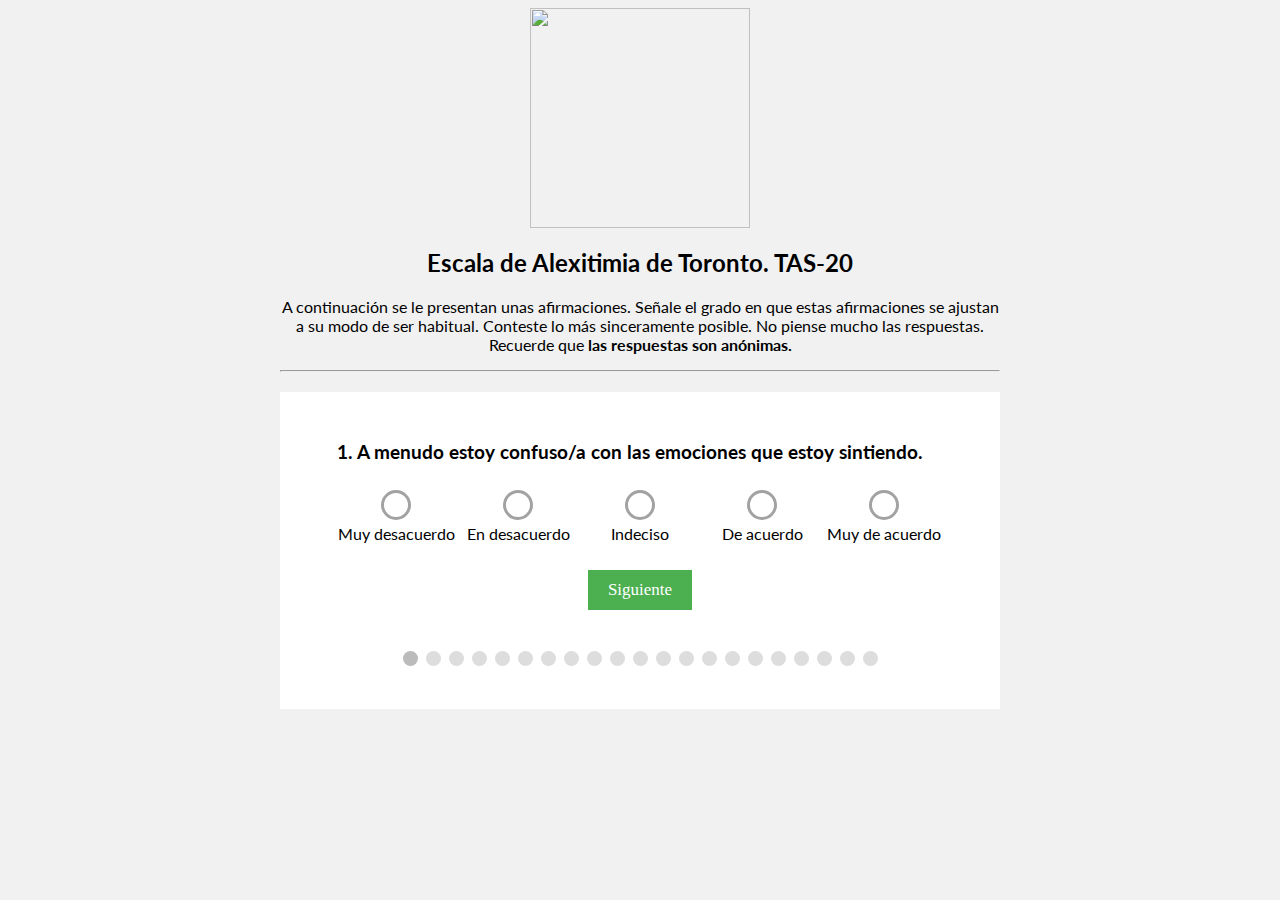
==== bai-spain/index.html @ 48159e14 "phq update" ====
<!DOTCTYPE html>
<html>
<head>

	<title>TAS-20</title>
	<meta http-equiv="Content-Type" content="text/html; charset=utf-8"/>
	<link href="style.css" rel = "stylesheet">
	<link href="https://fonts.googleapis.com/css?family=Lato" rel="stylesheet">


	<script src = "md5.js"></script>
	<script src = "main.js"></script>
	<script src = "https://ajax.googleapis.com/ajax/libs/jquery/3.3.1/jquery.min.js"></script>
	<script src = "serialize-object.js"></script>
	<script src = "cookie.js"></script>	
	
</head>

<body>

<div id="headtas">
<img width="220" class="center" src="prolexitim-tas20.png">


<h2 style="text-align: center;"> Escala de Alexitimia de Toronto. TAS-20 </h2>

<p style="text-align: center;">A continuación se le presentan unas afirmaciones. Señale el grado en que estas afirmaciones se ajustan a su modo de ser habitual. Conteste lo más sinceramente posible. No piense mucho las respuestas. Recuerde que <strong>las respuestas son anónimas.</strong></p>
<hr>
</div>

<div id="fullForm">

<center>
<form id="formtas20" name="formtas20">

<!-- One "tab" for each step in the form: -->

<div class="tab">
  <table>
	<tr><td colspan=5><strong><big>1. A menudo estoy confuso/a con las emociones que estoy sintiendo.</big></strong></td></tr>
    <tr><td>&nbsp;</td></tr>
    <tr>
	<td width=120><center><label><input type = "radio" id = "mc" name = "questionF1_1" onclick="clearErrors()" value = 1><div></div></label></center></td>	
	<td width=120><center><label><input type = "radio" id = "mc" name = "questionF1_1" onclick="clearErrors()" value = 2><div></div></label></center></td>
	<td width=120><center><label><input type = "radio" id = "mc" name = "questionF1_1" onclick="clearErrors()" value = 3><div></div></label></center></td>
	<td width=120><center><label><input type = "radio" id = "mc" name = "questionF1_1" onclick="clearErrors()" value = 4><div></div></label></center></td>
	<td width=120><center><label><input type = "radio" id = "mc" name = "questionF1_1" onclick="clearErrors()" value = 5><div></div></label></center></td>
	</tr>
	<tr>
	<td width=120><center>Muy desacuerdo</center></td>	
	<td width=120><center>En desacuerdo</center></td>
	<td width=120><center>Indeciso</center></td>
	<td width=120><center>De acuerdo</center></td>
	<td width=120><center>Muy de acuerdo</center></td>
	</tr>
  </table>	
</div>


<div class="tab">
  <table>	
	<tr><td colspan=5 text-align=left><strong><big>2. Me es difícil encontrar las palabras correctas para expresar mis sentimientos.</big></strong></td></tr>
    <tr><td>&nbsp;</td></tr>
    <tr>
	<td width=120><center><label><input type = "radio" id = "mc" name = "questionF2_2" onclick="clearErrors()" value = 1><div></div></label></center></td>	
	<td width=120><center><label><input type = "radio" id = "mc" name = "questionF2_2" onclick="clearErrors()" value = 2><div></div></label></center></td>
	<td width=120><center><label><input type = "radio" id = "mc" name = "questionF2_2" onclick="clearErrors()" value = 3><div></div></label></center></td>
	<td width=120><center><label><input type = "radio" id = "mc" name = "questionF2_2" onclick="clearErrors()" value = 4><div></div></label></center></td>
	<td width=120><center><label><input type = "radio" id = "mc" name = "questionF2_2" onclick="clearErrors()" value = 5><div></div></label></center></td>
	</tr>
	<tr>
	<td width=120><center>Muy desacuerdo</center></td>	
	<td width=120><center>En desacuerdo</center></td>
	<td width=120><center>Indeciso</center></td>
	<td width=120><center>De acuerdo</center></td>
	<td width=120><center>Muy de acuerdo</center></td>
	</tr>
  </table>	
</div>


<div class="tab">
  <table>	
	<tr><td colspan=5 text-align=left><strong><big>3. Tengo sensaciones físicas que incluso ni los doctores entienden.</big></strong></td></tr>
    <tr><td>&nbsp;</td></tr>
    <tr>
	<td width=120><center><label><input type = "radio" id = "mc" name = "questionF1_3" onclick="clearErrors()" value = 1><div></div></label></center></td>	
	<td width=120><center><label><input type = "radio" id = "mc" name = "questionF1_3" onclick="clearErrors()" value = 2><div></div></label></center></td>
	<td width=120><center><label><input type = "radio" id = "mc" name = "questionF1_3" onclick="clearErrors()" value = 3><div></div></label></center></td>
	<td width=120><center><label><input type = "radio" id = "mc" name = "questionF1_3" onclick="clearErrors()" value = 4><div></div></label></center></td>
	<td width=120><center><label><input type = "radio" id = "mc" name = "questionF1_3" onclick="clearErrors()" value = 5><div></div></label></center></td>
	</tr>
	<tr>
	<td width=120><center>Muy desacuerdo</center></td>	
	<td width=120><center>En desacuerdo</center></td>
	<td width=120><center>Indeciso</center></td>
	<td width=120><center>De acuerdo</center></td>
	<td width=120><center>Muy de acuerdo</center></td>
	</tr>
  </table>	
</div>


<div class="tab">
  <table>	
	<tr><td colspan=5 text-align=left><strong><big>4. Soy capaz de expresar mis sentimientos fácilmente.</big></strong></td></tr>
    <tr><td>&nbsp;</td></tr>
    <tr>
	<td width=120><center><label><input type = "radio" id = "mc" name = "questionF2_4" onclick="clearErrors()" value = 5><div></div></label></center></td>	
	<td width=120><center><label><input type = "radio" id = "mc" name = "questionF2_4" onclick="clearErrors()" value = 4><div></div></label></center></td>
	<td width=120><center><label><input type = "radio" id = "mc" name = "questionF2_4" onclick="clearErrors()" value = 3><div></div></label></center></td>
	<td width=120><center><label><input type = "radio" id = "mc" name = "questionF2_4" onclick="clearErrors()" value = 2><div></div></label></center></td>
	<td width=120><center><label><input type = "radio" id = "mc" name = "questionF2_4" onclick="clearErrors()" value = 1><div></div></label></center></td>
	</tr>
	<tr>
	<td width=120><center>Muy desacuerdo</center></td>	
	<td width=120><center>En desacuerdo</center></td>
	<td width=120><center>Indeciso</center></td>
	<td width=120><center>De acuerdo</center></td>
	<td width=120><center>Muy de acuerdo</center></td>
	</tr>
</table>	
</div>

<div class="tab">
  <table>	
	<tr><td colspan=5 text-align=left><strong><big>5. Prefiero pensar bien acerca de un problema en lugar de solo mencionarlo.</big></strong></td></tr>
    <tr><td>&nbsp;</td></tr>
    <tr>
	<td width=120><center><label><input type = "radio" id = "mc" name = "questionF3_5" onclick="clearErrors()" value = 5><div></div></label></center></td>	
	<td width=120><center><label><input type = "radio" id = "mc" name = "questionF3_5" onclick="clearErrors()" value = 4><div></div></label></center></td>
	<td width=120><center><label><input type = "radio" id = "mc" name = "questionF3_5" onclick="clearErrors()" value = 3><div></div></label></center></td>
	<td width=120><center><label><input type = "radio" id = "mc" name = "questionF3_5" onclick="clearErrors()" value = 2><div></div></label></center></td>
	<td width=120><center><label><input type = "radio" id = "mc" name = "questionF3_5" onclick="clearErrors()" value = 1><div></div></label></center></td>
	</tr>
	<tr>
	<td width=120><center>Muy desacuerdo</center></td>	
	<td width=120><center>En desacuerdo</center></td>
	<td width=120><center>Indeciso</center></td>
	<td width=120><center>De acuerdo</center></td>
	<td width=120><center>Muy de acuerdo</center></td>
	</tr>
</table>	
</div>

<div class="tab">
  <table>		
	<tr><td colspan=5 text-align=left><strong><big>6. Cuando estoy mal no sé si estoy triste, asustado o enfadado.</big></strong></td></tr>
    <tr><td>&nbsp;</td></tr>
    <tr>
	<td width=120><center><label><input type = "radio" id = "mc" name = "questionF1_6" onclick="clearErrors()" value = 1><div></div></label></center></td>	
	<td width=120><center><label><input type = "radio" id = "mc" name = "questionF1_6" onclick="clearErrors()" value = 2><div></div></label></center></td>
	<td width=120><center><label><input type = "radio" id = "mc" name = "questionF1_6" onclick="clearErrors()" value = 3><div></div></label></center></td>
	<td width=120><center><label><input type = "radio" id = "mc" name = "questionF1_6" onclick="clearErrors()" value = 4><div></div></label></center></td>
	<td width=120><center><label><input type = "radio" id = "mc" name = "questionF1_6" onclick="clearErrors()" value = 5><div></div></label></center></td>
	</tr>
	<tr>
	<td width=120><center>Muy desacuerdo</center></td>	
	<td width=120><center>En desacuerdo</center></td>
	<td width=120><center>Indeciso</center></td>
	<td width=120><center>De acuerdo</center></td>
	<td width=120><center>Muy de acuerdo</center></td>
	</tr>
</table>	
</div>

<div class="tab">
  <table>		
	<tr><td colspan=5 text-align=left><strong><big>7. A menudo estoy confundido con las sensaciones de mi cuerpo.</big></strong></td></tr>
    <tr><td>&nbsp;</td></tr>
    <tr>
	<td width=120><center><label><input type = "radio" id = "mc" name = "questionF1_7" onclick="clearErrors()" value = 1><div></div></label></center></td>	
	<td width=120><center><label><input type = "radio" id = "mc" name = "questionF1_7" onclick="clearErrors()" value = 2><div></div></label></center></td>
	<td width=120><center><label><input type = "radio" id = "mc" name = "questionF1_7" onclick="clearErrors()" value = 3><div></div></label></center></td>
	<td width=120><center><label><input type = "radio" id = "mc" name = "questionF1_7" onclick="clearErrors()" value = 4><div></div></label></center></td>
	<td width=120><center><label><input type = "radio" id = "mc" name = "questionF1_7" onclick="clearErrors()" value = 5><div></div></label></center></td>
	</tr>
	<tr>
	<td width=120><center>Muy desacuerdo</center></td>	
	<td width=120><center>En desacuerdo</center></td>
	<td width=120><center>Indeciso</center></td>
	<td width=120><center>De acuerdo</center></td>
	<td width=120><center>Muy de acuerdo</center></td>
	</tr>
</table>	
</div>

<div class="tab">
  <table>	
	<tr><td colspan=5 text-align=left><strong><big>8. Prefiero dejar que las cosas sucedan solas, sin preguntarme por qué suceden de ese modo.</big></strong></td></tr>
    <tr><td>&nbsp;</td></tr>
    <tr>
	<td width=120><center><label><input type = "radio" id = "mc" name = "questionF3_8" onclick="clearErrors()" value = 1><div></div></label></center></td>	
	<td width=120><center><label><input type = "radio" id = "mc" name = "questionF3_8" onclick="clearErrors()" value = 2><div></div></label></center></td>
	<td width=120><center><label><input type = "radio" id = "mc" name = "questionF3_8" onclick="clearErrors()" value = 3><div></div></label></center></td>
	<td width=120><center><label><input type = "radio" id = "mc" name = "questionF3_8" onclick="clearErrors()" value = 4><div></div></label></center></td>
	<td width=120><center><label><input type = "radio" id = "mc" name = "questionF3_8" onclick="clearErrors()" value = 5><div></div></label></center></td>
	</tr>
	<tr>
	<td width=120><center>Muy desacuerdo</center></td>	
	<td width=120><center>En desacuerdo</center></td>
	<td width=120><center>Indeciso</center></td>
	<td width=120><center>De acuerdo</center></td>
	<td width=120><center>Muy de acuerdo</center></td>
	</tr>
</table>	
</div>

<div class="tab">
  <table>	
	<tr><td colspan=5 text-align=left><strong><big>9. Tengo sentimientos que casi no puedo identificar.</big></strong></td></tr>
    <tr><td>&nbsp;</td></tr>
    <tr>
	<td width=120><center><label><input type = "radio" id = "mc" name = "questionF1_9" onclick="clearErrors()" value = 1><div></div></label></center></td>	
	<td width=120><center><label><input type = "radio" id = "mc" name = "questionF1_9" onclick="clearErrors()" value = 2><div></div></label></center></td>
	<td width=120><center><label><input type = "radio" id = "mc" name = "questionF1_9" onclick="clearErrors()" value = 3><div></div></label></center></td>
	<td width=120><center><label><input type = "radio" id = "mc" name = "questionF1_9" onclick="clearErrors()" value = 4><div></div></label></center></td>
	<td width=120><center><label><input type = "radio" id = "mc" name = "questionF1_9" onclick="clearErrors()" value = 5><div></div></label></center></td>
	</tr>
	<tr>
	<td width=120><center>Muy desacuerdo</center></td>	
	<td width=120><center>En desacuerdo</center></td>
	<td width=120><center>Indeciso</center></td>
	<td width=120><center>De acuerdo</center></td>
	<td width=120><center>Muy de acuerdo</center></td>
	</tr>
</table>	
</div>

<div class="tab">
  <table>	
	<tr><td colspan=5 text-align=left><strong><big>10. Estar en contacto con las emociones es muy importante.</big></strong></td></tr>
    <tr><td>&nbsp;</td></tr>
    <tr>
	<td width=120><center><label><input type = "radio" id = "mc" name = "questionF3_10" onclick="clearErrors()" value = 5><div></div></label></center></td>	
	<td width=120><center><label><input type = "radio" id = "mc" name = "questionF3_10" onclick="clearErrors()" value = 4><div></div></label></center></td>
	<td width=120><center><label><input type = "radio" id = "mc" name = "questionF3_10" onclick="clearErrors()" value = 3><div></div></label></center></td>
	<td width=120><center><label><input type = "radio" id = "mc" name = "questionF3_10" onclick="clearErrors()" value = 2><div></div></label></center></td>
	<td width=120><center><label><input type = "radio" id = "mc" name = "questionF3_10" onclick="clearErrors()" value = 1><div></div></label></center></td>
	</tr>
	<tr>
	<td width=120><center>Muy desacuerdo</center></td>	
	<td width=120><center>En desacuerdo</center></td>
	<td width=120><center>Indeciso</center></td>
	<td width=120><center>De acuerdo</center></td>
	<td width=120><center>Muy de acuerdo</center></td>
	</tr>
</table>	
</div>

<div class="tab">
  <table>	
    <tr><td colspan=5 text-align=left><strong><big>11. Me es difícil expresar lo que siento acerca de las personas.</big></strong></td></tr>
    <tr><td>&nbsp;</td></tr>
    <tr>
	<td width=120><center><label><input type = "radio" id = "mc" name = "questionF2_11" onclick="clearErrors()" value = 1><div></div></label></center></td>	
	<td width=120><center><label><input type = "radio" id = "mc" name = "questionF2_11" onclick="clearErrors()" value = 2><div></div></label></center></td>
	<td width=120><center><label><input type = "radio" id = "mc" name = "questionF2_11" onclick="clearErrors()" value = 3><div></div></label></center></td>
	<td width=120><center><label><input type = "radio" id = "mc" name = "questionF2_11" onclick="clearErrors()" value = 4><div></div></label></center></td>
	<td width=120><center><label><input type = "radio" id = "mc" name = "questionF2_11" onclick="clearErrors()" value = 5><div></div></label></center></td>
	</tr>
	<tr>
	<td width=120><center>Muy desacuerdo</center></td>	
	<td width=120><center>En desacuerdo</center></td>
	<td width=120><center>Indeciso</center></td>
	<td width=120><center>De acuerdo</center></td>
	<td width=120><center>Muy de acuerdo</center></td>
	</tr>
</table>	
</div>

<div class="tab">
  <table>	
	<tr><td colspan=5 text-align=left><strong><big>12. La gente me dice que exprese más mis sentimientos.</big></strong></td></tr>
    <tr><td>&nbsp;</td></tr>
    <tr>
	<td width=120><center><label><input type = "radio" id = "mc" name = "questionF2_12" onclick="clearErrors()" value = 1><div></div></label></center></td>	
	<td width=120><center><label><input type = "radio" id = "mc" name = "questionF2_12" onclick="clearErrors()" value = 2><div></div></label></center></td>
	<td width=120><center><label><input type = "radio" id = "mc" name = "questionF2_12" onclick="clearErrors()" value = 3><div></div></label></center></td>
	<td width=120><center><label><input type = "radio" id = "mc" name = "questionF2_12" onclick="clearErrors()" value = 4><div></div></label></center></td>
	<td width=120><center><label><input type = "radio" id = "mc" name = "questionF2_12" onclick="clearErrors()" value = 5><div></div></label></center></td>
	</tr>
	<tr>
	<td width=120><center>Muy desacuerdo</center></td>	
	<td width=120><center>En desacuerdo</center></td>
	<td width=120><center>Indeciso</center></td>
	<td width=120><center>De acuerdo</center></td>
	<td width=120><center>Muy de acuerdo</center></td>
	</tr>
</table>	
</div>

<div class="tab">
  <table>
	<tr><td colspan=5 text-align=left><strong><big>13. No sé qué pasa dentro de mí.</big></strong></td></tr>
    <tr><td>&nbsp;</td></tr>
    <tr>
	<td width=120><center><label><input type = "radio" id = "mc" name = "questionF1_13" onclick="clearErrors()" value = 1><div></div></label></center></td>	
	<td width=120><center><label><input type = "radio" id = "mc" name = "questionF1_13" onclick="clearErrors()" value = 2><div></div></label></center></td>
	<td width=120><center><label><input type = "radio" id = "mc" name = "questionF1_13" onclick="clearErrors()" value = 3><div></div></label></center></td>
	<td width=120><center><label><input type = "radio" id = "mc" name = "questionF1_13" onclick="clearErrors()" value = 4><div></div></label></center></td>
	<td width=120><center><label><input type = "radio" id = "mc" name = "questionF1_13" onclick="clearErrors()" value = 5><div></div></label></center></td>
	</tr>
	<tr>
	<td width=120><center>Muy desacuerdo</center></td>	
	<td width=120><center>En desacuerdo</center></td>
	<td width=120><center>Indeciso</center></td>
	<td width=120><center>De acuerdo</center></td>
	<td width=120><center>Muy de acuerdo</center></td>
	</tr>
</table>	
</div>

<div class="tab">
  <table>
	<tr><td colspan=5 text-align=left><strong><big>14. A menudo no sé por qué estoy enfadado/a.</big></strong></td></tr>
    <tr><td>&nbsp;</td></tr>
    <tr>
	<td width=120><center><label><input type = "radio" id = "mc" name = "questionF1_14" onclick="clearErrors()" value = 1><div></div></label></center></td>	
	<td width=120><center><label><input type = "radio" id = "mc" name = "questionF1_14" onclick="clearErrors()" value = 2><div></div></label></center></td>
	<td width=120><center><label><input type = "radio" id = "mc" name = "questionF1_14" onclick="clearErrors()" value = 3><div></div></label></center></td>
	<td width=120><center><label><input type = "radio" id = "mc" name = "questionF1_14" onclick="clearErrors()" value = 4><div></div></label></center></td>
	<td width=120><center><label><input type = "radio" id = "mc" name = "questionF1_14" onclick="clearErrors()" value = 5><div></div></label></center></td>
	</tr>
	<tr>
	<td width=120><center>Muy desacuerdo</center></td>	
	<td width=120><center>En desacuerdo</center></td>
	<td width=120><center>Indeciso</center></td>
	<td width=120><center>De acuerdo</center></td>
	<td width=120><center>Muy de acuerdo</center></td>
	</tr>
</table>	
</div>

<div class="tab">
  <table>
	<tr><td colspan=5 text-align=left><strong><big>15. Prefiero hablar con la gente de sus actividades diarias mejor que de sus sentimientos.</big></strong></td></tr>
    <tr><td>&nbsp;</td></tr>
    <tr>
	<td width=120><center><label><input type = "radio" id = "mc" name = "questionF3_15" onclick="clearErrors()" value = 1><div></div></label></center></td>	
	<td width=120><center><label><input type = "radio" id = "mc" name = "questionF3_15" onclick="clearErrors()" value = 2><div></div></label></center></td>
	<td width=120><center><label><input type = "radio" id = "mc" name = "questionF3_15" onclick="clearErrors()" value = 3><div></div></label></center></td>
	<td width=120><center><label><input type = "radio" id = "mc" name = "questionF3_15" onclick="clearErrors()" value = 4><div></div></label></center></td>
	<td width=120><center><label><input type = "radio" id = "mc" name = "questionF3_15" onclick="clearErrors()" value = 5><div></div></label></center></td>
	</tr>
	<tr>
	<td width=120><center>Muy desacuerdo</center></td>	
	<td width=120><center>En desacuerdo</center></td>
	<td width=120><center>Indeciso</center></td>
	<td width=120><center>De acuerdo</center></td>
	<td width=120><center>Muy de acuerdo</center></td>
	</tr>
</table>	
</div>

<div class="tab">
  <table>
	<tr><td colspan=5 text-align=left><strong><big>16. Prefiero ver espectáculos simples, pero entretenidos, que dramas psicológicos.</big></strong></td></tr>
    <tr><td>&nbsp;</td></tr>
	<tr>
	<td width=120><center><label><input type = "radio" id = "mc" name = "questionF3_16" onclick="clearErrors()" value = 1><div></div></label></center></td>	
	<td width=120><center><label><input type = "radio" id = "mc" name = "questionF3_16" onclick="clearErrors()" value = 2><div></div></label></center></td>
	<td width=120><center><label><input type = "radio" id = "mc" name = "questionF3_16" onclick="clearErrors()" value = 3><div></div></label></center></td>
	<td width=120><center><label><input type = "radio" id = "mc" name = "questionF3_16" onclick="clearErrors()" value = 4><div></div></label></center></td>
	<td width=120><center><label><input type = "radio" id = "mc" name = "questionF3_16" onclick="clearErrors()" value = 5><div></div></label></center></td>
	</tr>
	<tr>
	<td width=120><center>Muy desacuerdo</center></td>	
	<td width=120><center>En desacuerdo</center></td>
	<td width=120><center>Indeciso</center></td>
	<td width=120><center>De acuerdo</center></td>
	<td width=120><center>Muy de acuerdo</center></td>
	</tr>
</table>	
</div>

<div class="tab">
  <table>
	<tr><td colspan=5 text-align=left><strong><big>17. Me es difícil revelar mis sentimientos más profundos incluso a mis amigos más íntimos.</big></strong></td></tr>
    <tr><td>&nbsp;</td></tr> 
	<tr>
	<td width=120><center><label><input type = "radio" id = "mc" name = "questionF2_17" onclick="clearErrors()" value = 1><div></div></label></center></td>	
	<td width=120><center><label><input type = "radio" id = "mc" name = "questionF2_17" onclick="clearErrors()" value = 2><div></div></label></center></td>
	<td width=120><center><label><input type = "radio" id = "mc" name = "questionF2_17" onclick="clearErrors()" value = 3><div></div></label></center></td>
	<td width=120><center><label><input type = "radio" id = "mc" name = "questionF2_17" onclick="clearErrors()" value = 4><div></div></label></center></td>
	<td width=120><center><label><input type = "radio" id = "mc" name = "questionF2_17" onclick="clearErrors()" value = 5><div></div></label></center></td>
	</tr>
	<tr>
	<td width=120><center>Muy desacuerdo</center></td>	
	<td width=120><center>En desacuerdo</center></td>
	<td width=120><center>Indeciso</center></td>
	<td width=120><center>De acuerdo</center></td>
	<td width=120><center>Muy de acuerdo</center></td>
	</tr>
</table>	
</div>

<div class="tab">
  <table>
	<tr><td colspan=5 text-align=left><strong><big>18. Puedo sentirme cercano/a a alguien, incluso en momentos de silencio.</big></strong></td></tr>
    <tr><td>&nbsp;</td></tr>
    <tr>
	<td width=120><center><label><input type = "radio" id = "mc" name = "questionF3_18" onclick="clearErrors()" value = 5><div></div></label></center></td>	
	<td width=120><center><label><input type = "radio" id = "mc" name = "questionF3_18" onclick="clearErrors()" value = 4><div></div></label></center></td>
	<td width=120><center><label><input type = "radio" id = "mc" name = "questionF3_18" onclick="clearErrors()" value = 3><div></div></label></center></td>
	<td width=120><center><label><input type = "radio" id = "mc" name = "questionF3_18" onclick="clearErrors()" value = 2><div></div></label></center></td>
	<td width=120><center><label><input type = "radio" id = "mc" name = "questionF3_18" onclick="clearErrors()" value = 1><div></div></label></center></td>
	</tr>
	<tr>
	<td width=120><center>Muy desacuerdo</center></td>	
	<td width=120><center>En desacuerdo</center></td>
	<td width=120><center>Indeciso</center></td>
	<td width=120><center>De acuerdo</center></td>
	<td width=120><center>Muy de acuerdo</center></td>
	</tr>
</table>	
</div>

<div class="tab">
  <table>
	<tr><td colspan=5 text-align=left><strong><big>19. Encuentro útil examinar mis sentimientos para resolver problemas personales.</big></strong></td></tr>
    <tr><td>&nbsp;</td></tr>
    <tr>
	<td width=120><center><label><input type = "radio" id = "mc" name = "questionF3_19" onclick="clearErrors()" value = 5><div></div></label></center></td>	
	<td width=120><center><label><input type = "radio" id = "mc" name = "questionF3_19" onclick="clearErrors()" value = 4><div></div></label></center></td>
	<td width=120><center><label><input type = "radio" id = "mc" name = "questionF3_19" onclick="clearErrors()" value = 3><div></div></label></center></td>
	<td width=120><center><label><input type = "radio" id = "mc" name = "questionF3_19" onclick="clearErrors()" value = 2><div></div></label></center></td>
	<td width=120><center><label><input type = "radio" id = "mc" name = "questionF3_19" onclick="clearErrors()" value = 1><div></div></label></center></td>
	</tr>
	<tr>
	<td width=120><center>Muy desacuerdo</center></td>	
	<td width=120><center>En desacuerdo</center></td>
	<td width=120><center>Indeciso</center></td>
	<td width=120><center>De acuerdo</center></td>
	<td width=120><center>Muy de acuerdo</center></td>
	</tr>
</table>	
</div>

<div class="tab">
  <table>
	<tr><td colspan=5 text-align=left><strong><big>20. Buscar significados ocultos a películas o juegos disminuye el placer de disfrutarlos.</big></strong></td></tr>
    <tr><td>&nbsp;</td></tr>
    <tr>
	<td width=120><center><label><input type = "radio" id = "mc" name = "questionF3_20" onclick="clearErrors()" value = 1><div></div></label></center></td>	
	<td width=120><center><label><input type = "radio" id = "mc" name = "questionF3_20" onclick="clearErrors()" value = 2><div></div></label></center></td>
	<td width=120><center><label><input type = "radio" id = "mc" name = "questionF3_20" onclick="clearErrors()" value = 3><div></div></label></center></td>
	<td width=120><center><label><input type = "radio" id = "mc" name = "questionF3_20" onclick="clearErrors()" value = 4><div></div></label></center></td>
	<td width=120><center><label><input type = "radio" id = "mc" name = "questionF3_20" onclick="clearErrors()" value = 5><div></div></label></center></td>
	</tr>
	<tr>
	<td width=120><center>Muy desacuerdo</center></td>	
	<td width=120><center>En desacuerdo</center></td>
	<td width=120><center>Indeciso</center></td>
	<td width=120><center>De acuerdo</center></td>
	<td width=120><center>Muy de acuerdo</center></td>
	</tr>
  </table>	
</div>


<div class="tab">
    <p style="text-align: center;">Por último, indícanos tus datos demográficos y obtén los resultados:</p>
  
	<strong>Edad: </strong><input type="number" name="Age" min="18" max="100" step="1" value="18">
	<br>&nbsp;<br>
	<strong>Género: </strong>
	<select name="Gender" id="Gender">
	  <option value=2>Mujer</option>
	  <option value=1>Hombre</option>
	  <option value=3>Otro</option>
	</select>
	<br>&nbsp;<br>
	<strong>Correo Electrónico:&nbsp;</Strong><input id="input-email" type="text" name="Email" onchange="clearErrors()" >
	<br>Nunca usaremos tu correo electrónico para enviar comunicaciones comerciales ni para identificar tus respuestas. Lo utilizaremos únicamente para generar un código anónimo y que podamos asociar al mismo usuario los diferentes tests que hagas. 
	<br>&nbsp;<br>
	
	<input type="checkbox" id="Privacidad" name="Privacidad" onclick="clearErrors()" value="Acepta">
    <label for="Privacidad"> He leído y acepto la <a href="https://www.psicobotica.com/legal-privacidad/" target="_blank">política de privacidad de datos</a>. </label><br>
	
    
	<br>


	<input type="hidden" id="TAS20" name = "TAS20"  value= 0>
	<input type="hidden" id="F1" name = "F1" value= 0>
	<input type="hidden" id="F2" name = "F2" value= 0>
	<input type="hidden" id="F3" name = "F3" value= 0>
	<input type="hidden" id="Code" name = "Code" value= "">

<div id="ErrorMsg2"><br>&nbsp;</div>

<div style="overflow:auto;">
  <div style="float:center;">
	<button type="submit" id="button_enviar">OBTENER RESULTADOS</button>
  </div>
</div>
	
</div>
<div id="ErrorMsg"></div>

<br>

<div style="overflow:auto;">
  <div style="float:center;">
    <button type="button" id="prevBtn" onclick="nextPrev(-1)">Anterior</button>
    <button type="button" id="nextBtn" onclick="nextPrev(1)">Siguiente</button>
  </div>
</div>

	
	<!-- Circles which indicates the steps of the form: -->
<div style="text-align:center;margin-top:40px;">
  <span class="step"></span>
  <span class="step"></span>
  <span class="step"></span>
  <span class="step"></span>
  <span class="step"></span>
  <span class="step"></span>
  <span class="step"></span>
  <span class="step"></span>
  <span class="step"></span>
  <span class="step"></span>
  <span class="step"></span>
  <span class="step"></span>
  <span class="step"></span>
  <span class="step"></span>
  <span class="step"></span>
  <span class="step"></span>
  <span class="step"></span>
  <span class="step"></span>
  <span class="step"></span>
  <span class="step"></span>
  <span class="step"></span>
</div>


</form>
</center>


</div>

<div id="thanksMsg"></div>
<div id="results"></div>

<script>
showTab(currentTab); // Display the current tab
</script>

<script >
var $form = $('form#formtas20'),
    url = 'https://script.google.com/macros/s/AKfycbxkJxf-hZQU7KKkkLJSl47SPGmwT4ErKmN34SWQMXzGgRyWbqM/exec'

$('#button_enviar').on('click', function(e) {
  e.preventDefault();
  if (check()) {
    document.getElementById("fullForm").innerHTML = " ";
	var jqxhr = $.ajax({
		url: url,
		method: "GET",
		dataType: "json",
		data: $form.serializeObject(),
		success: function(response){
			document.getElementById("fullForm").innerHTML = " ";
		}
	});
	}
})
</script>


</body>

</html>
---- bai-spain/style.css ----
* {
  box-sizing: border-box;
}


body {
	font-family: 'Lato', sans-serif;
	background-color: #f1f1f1;
}

#headtas {
  width: 80%;
  margin-right: auto; 
  margin-left: auto;
  margin:0 auto;
  min-width: 420px;
  max-width: 720px;	
}

#thanksMsg {
  width: 80%;
  margin-right: auto; 
  margin-left: auto;
  margin:0 auto;
  min-width: 420px;
  max-width: 720px;	
}


#results {
  width: 80%;
  margin-right: auto; 
  margin-left: auto;
  margin:0 auto;
  min-width: 420px;
  max-width: 720px;	
  background-color: #ffffff;
  padding-left: 50px;
  padding-top: 15px;
  padding-bottom: 150px;
  padding-right: 50px;
  font-size: 17px;
  line-height: 1.5;
  display: none;  /* Not visible at the beginning */
}

/* Style the form */
#formtas20 {
  background-color: #ffffff;
  margin: 20px auto;
  padding: 40px;
  width: 80%;
  min-width: 420px;
  max-width: 720px;
}

.center {
  display: block;
  margin-left: auto;
  margin-right: auto;
}


/* Style the input fields */
input {
  padding: 10px;
  font-size: 17px;
  font-family: Raleway;
  border: 1px solid #aaaaaa;
}

select {
  padding: 10px;
  font-size: 17px;
  font-family: Raleway;
  border: 1px solid #aaaaaa;
}

/* Label container */
.container {
  display: block;
  position: relative;
  padding-left: 1px;
  margin-bottom: 12px;
  cursor: pointer;
  font-size: 18px;
  -webkit-user-select: none;
  -moz-user-select: none;
  -ms-user-select: none;
  user-select: none;
}



/* Mark input boxes that gets an error on validation: */
input.invalid {
  background-color: #ffdddd;
}

/* Hide all steps by default: */
.tab {
  display: none;
}

button {
  background-color: #4CAF50;
  color: #ffffff;
  border: none;
  padding: 10px 20px;
  font-size: 17px;
  font-family: Raleway;
  cursor: pointer;
}

button:hover {
  opacity: 0.8;
}

#prevBtn {
  background-color: #bbbbbb;
}

/* Make circles that indicate the steps of the form: */
.step {
  height: 15px;
  width: 15px;
  margin: 0 2px;
  background-color: #bbbbbb;
  border: none;
  border-radius: 50%;
  display: inline-block;
  opacity: 0.5;
}

/* Mark the active step: */
.step.active {
  opacity: 1;
}

/* Mark the steps that are finished and valid: */
.step.finish {
  background-color: #4CAF50;
}


table {
	padding: 5px;
	vertical-align: bottom;
	background: #ffffff;
}


input[type="checkbox"] {
   height: 30px;
   width: 30px;
   display: inline-block;
}

input[type="radio"] {
   display: none;
}

input[type="radio"] + div {
   height: 30px;
   width: 30px;
   display: inline-block;
   cursor: pointer;
   vertical-align: middle;
   background: #FFF;
   border: 3px solid #a2a2a2;
   border-radius: 100%;
}

input[type="radio"] + div:hover {
    border-color: #323232;
	background: #EEE;
}

input[type="radio"]:checked + div {
	height: 30px;
    width: 30px;
	border: 10px solid #2196F3;
}
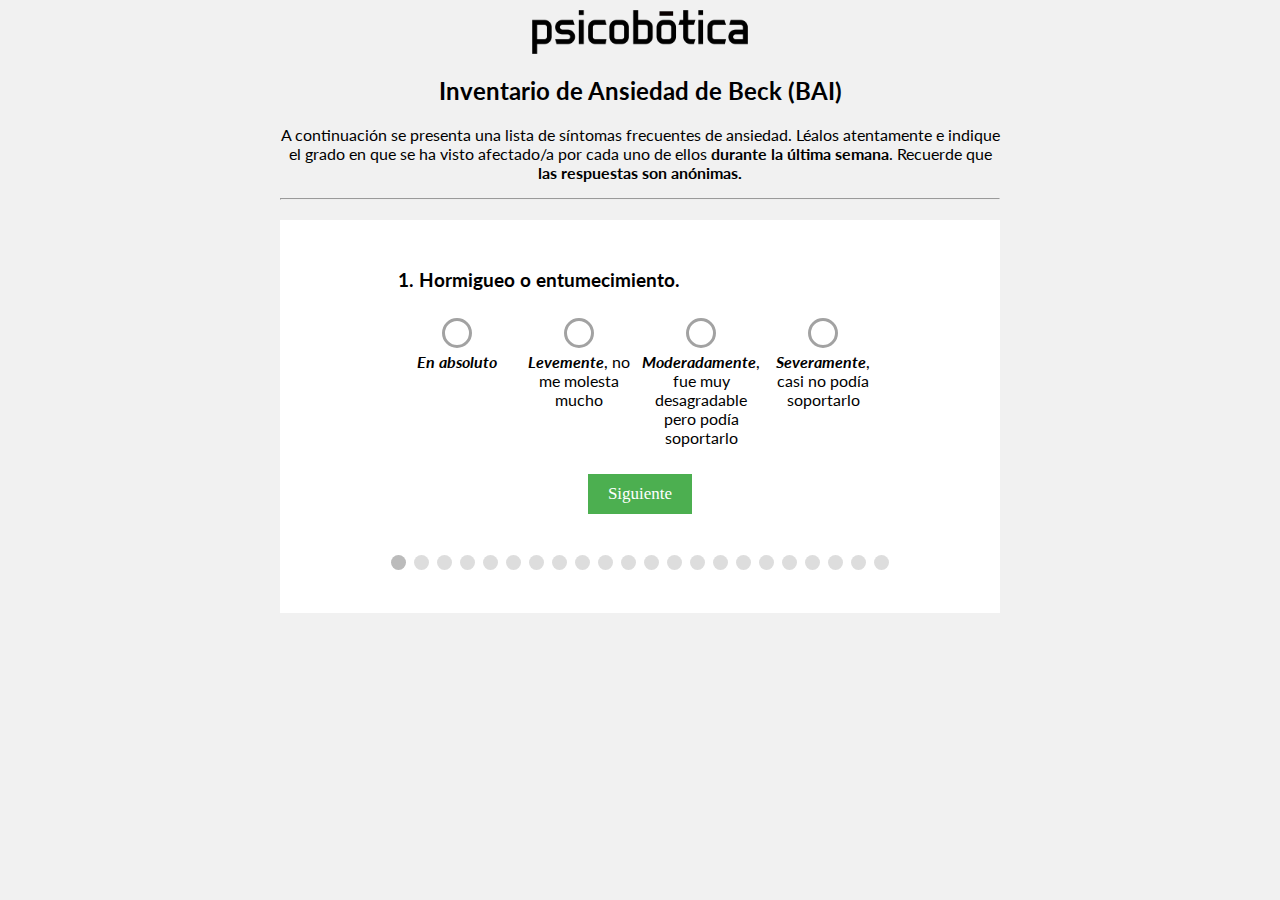
==== commit 069ad6e5: "bai" ====
--- a/bai-spain/index.html
+++ b/bai-spain/index.html
@@ -2,7 +2,7 @@
 <html>
 <head>
 
-	<title>TAS-20</title>
+	<title>Inventario de Ansiedad de Beck (BAI)</title>
 	<meta http-equiv="Content-Type" content="text/html; charset=utf-8"/>
 	<link href="style.css" rel = "stylesheet">
 	<link href="https://fonts.googleapis.com/css?family=Lato" rel="stylesheet">
@@ -18,446 +18,424 @@
 
 <body>
 
-<div id="headtas">
-<img width="220" class="center" src="prolexitim-tas20.png">
-
-
-<h2 style="text-align: center;"> Escala de Alexitimia de Toronto. TAS-20 </h2>
-
-<p style="text-align: center;">A continuación se le presentan unas afirmaciones. Señale el grado en que estas afirmaciones se ajustan a su modo de ser habitual. Conteste lo más sinceramente posible. No piense mucho las respuestas. Recuerde que <strong>las respuestas son anónimas.</strong></p>
+<div id="headbai">
+<img width="220" class="center" src="psicobotica_header_600.png">
+
+
+<h2 style="text-align: center;">Inventario de Ansiedad de Beck (BAI)</h2>
+
+<p style="text-align: center;">A continuación se presenta una lista de síntomas frecuentes de ansiedad. Léalos atentamente e indique el grado en que se ha visto afectado/a por cada uno de ellos <b>durante la última semana</b>. Recuerde que <strong>las respuestas son anónimas.</strong></p>
 <hr>
 </div>
 
 <div id="fullForm">
 
 <center>
-<form id="formtas20" name="formtas20">
+<form id="formbai" name="formbai">
 
 <!-- One "tab" for each step in the form: -->
 
 <div class="tab">
   <table>
-	<tr><td colspan=5><strong><big>1. A menudo estoy confuso/a con las emociones que estoy sintiendo.</big></strong></td></tr>
-    <tr><td>&nbsp;</td></tr>
-    <tr>
-	<td width=120><center><label><input type = "radio" id = "mc" name = "questionF1_1" onclick="clearErrors()" value = 1><div></div></label></center></td>	
-	<td width=120><center><label><input type = "radio" id = "mc" name = "questionF1_1" onclick="clearErrors()" value = 2><div></div></label></center></td>
-	<td width=120><center><label><input type = "radio" id = "mc" name = "questionF1_1" onclick="clearErrors()" value = 3><div></div></label></center></td>
-	<td width=120><center><label><input type = "radio" id = "mc" name = "questionF1_1" onclick="clearErrors()" value = 4><div></div></label></center></td>
-	<td width=120><center><label><input type = "radio" id = "mc" name = "questionF1_1" onclick="clearErrors()" value = 5><div></div></label></center></td>
-	</tr>
-	<tr>
-	<td width=120><center>Muy desacuerdo</center></td>	
-	<td width=120><center>En desacuerdo</center></td>
-	<td width=120><center>Indeciso</center></td>
-	<td width=120><center>De acuerdo</center></td>
-	<td width=120><center>Muy de acuerdo</center></td>
-	</tr>
-  </table>	
-</div>
-
-
-<div class="tab">
-  <table>	
-	<tr><td colspan=5 text-align=left><strong><big>2. Me es difícil encontrar las palabras correctas para expresar mis sentimientos.</big></strong></td></tr>
-    <tr><td>&nbsp;</td></tr>
-    <tr>
-	<td width=120><center><label><input type = "radio" id = "mc" name = "questionF2_2" onclick="clearErrors()" value = 1><div></div></label></center></td>	
-	<td width=120><center><label><input type = "radio" id = "mc" name = "questionF2_2" onclick="clearErrors()" value = 2><div></div></label></center></td>
-	<td width=120><center><label><input type = "radio" id = "mc" name = "questionF2_2" onclick="clearErrors()" value = 3><div></div></label></center></td>
-	<td width=120><center><label><input type = "radio" id = "mc" name = "questionF2_2" onclick="clearErrors()" value = 4><div></div></label></center></td>
-	<td width=120><center><label><input type = "radio" id = "mc" name = "questionF2_2" onclick="clearErrors()" value = 5><div></div></label></center></td>
-	</tr>
-	<tr>
-	<td width=120><center>Muy desacuerdo</center></td>	
-	<td width=120><center>En desacuerdo</center></td>
-	<td width=120><center>Indeciso</center></td>
-	<td width=120><center>De acuerdo</center></td>
-	<td width=120><center>Muy de acuerdo</center></td>
-	</tr>
-  </table>	
-</div>
-
-
-<div class="tab">
-  <table>	
-	<tr><td colspan=5 text-align=left><strong><big>3. Tengo sensaciones físicas que incluso ni los doctores entienden.</big></strong></td></tr>
-    <tr><td>&nbsp;</td></tr>
-    <tr>
-	<td width=120><center><label><input type = "radio" id = "mc" name = "questionF1_3" onclick="clearErrors()" value = 1><div></div></label></center></td>	
-	<td width=120><center><label><input type = "radio" id = "mc" name = "questionF1_3" onclick="clearErrors()" value = 2><div></div></label></center></td>
-	<td width=120><center><label><input type = "radio" id = "mc" name = "questionF1_3" onclick="clearErrors()" value = 3><div></div></label></center></td>
-	<td width=120><center><label><input type = "radio" id = "mc" name = "questionF1_3" onclick="clearErrors()" value = 4><div></div></label></center></td>
-	<td width=120><center><label><input type = "radio" id = "mc" name = "questionF1_3" onclick="clearErrors()" value = 5><div></div></label></center></td>
-	</tr>
-	<tr>
-	<td width=120><center>Muy desacuerdo</center></td>	
-	<td width=120><center>En desacuerdo</center></td>
-	<td width=120><center>Indeciso</center></td>
-	<td width=120><center>De acuerdo</center></td>
-	<td width=120><center>Muy de acuerdo</center></td>
-	</tr>
-  </table>	
-</div>
-
-
-<div class="tab">
-  <table>	
-	<tr><td colspan=5 text-align=left><strong><big>4. Soy capaz de expresar mis sentimientos fácilmente.</big></strong></td></tr>
-    <tr><td>&nbsp;</td></tr>
-    <tr>
-	<td width=120><center><label><input type = "radio" id = "mc" name = "questionF2_4" onclick="clearErrors()" value = 5><div></div></label></center></td>	
-	<td width=120><center><label><input type = "radio" id = "mc" name = "questionF2_4" onclick="clearErrors()" value = 4><div></div></label></center></td>
-	<td width=120><center><label><input type = "radio" id = "mc" name = "questionF2_4" onclick="clearErrors()" value = 3><div></div></label></center></td>
-	<td width=120><center><label><input type = "radio" id = "mc" name = "questionF2_4" onclick="clearErrors()" value = 2><div></div></label></center></td>
-	<td width=120><center><label><input type = "radio" id = "mc" name = "questionF2_4" onclick="clearErrors()" value = 1><div></div></label></center></td>
-	</tr>
-	<tr>
-	<td width=120><center>Muy desacuerdo</center></td>	
-	<td width=120><center>En desacuerdo</center></td>
-	<td width=120><center>Indeciso</center></td>
-	<td width=120><center>De acuerdo</center></td>
-	<td width=120><center>Muy de acuerdo</center></td>
-	</tr>
-</table>	
-</div>
-
-<div class="tab">
-  <table>	
-	<tr><td colspan=5 text-align=left><strong><big>5. Prefiero pensar bien acerca de un problema en lugar de solo mencionarlo.</big></strong></td></tr>
-    <tr><td>&nbsp;</td></tr>
-    <tr>
-	<td width=120><center><label><input type = "radio" id = "mc" name = "questionF3_5" onclick="clearErrors()" value = 5><div></div></label></center></td>	
-	<td width=120><center><label><input type = "radio" id = "mc" name = "questionF3_5" onclick="clearErrors()" value = 4><div></div></label></center></td>
-	<td width=120><center><label><input type = "radio" id = "mc" name = "questionF3_5" onclick="clearErrors()" value = 3><div></div></label></center></td>
-	<td width=120><center><label><input type = "radio" id = "mc" name = "questionF3_5" onclick="clearErrors()" value = 2><div></div></label></center></td>
-	<td width=120><center><label><input type = "radio" id = "mc" name = "questionF3_5" onclick="clearErrors()" value = 1><div></div></label></center></td>
-	</tr>
-	<tr>
-	<td width=120><center>Muy desacuerdo</center></td>	
-	<td width=120><center>En desacuerdo</center></td>
-	<td width=120><center>Indeciso</center></td>
-	<td width=120><center>De acuerdo</center></td>
-	<td width=120><center>Muy de acuerdo</center></td>
-	</tr>
-</table>	
-</div>
-
-<div class="tab">
-  <table>		
-	<tr><td colspan=5 text-align=left><strong><big>6. Cuando estoy mal no sé si estoy triste, asustado o enfadado.</big></strong></td></tr>
-    <tr><td>&nbsp;</td></tr>
-    <tr>
-	<td width=120><center><label><input type = "radio" id = "mc" name = "questionF1_6" onclick="clearErrors()" value = 1><div></div></label></center></td>	
-	<td width=120><center><label><input type = "radio" id = "mc" name = "questionF1_6" onclick="clearErrors()" value = 2><div></div></label></center></td>
-	<td width=120><center><label><input type = "radio" id = "mc" name = "questionF1_6" onclick="clearErrors()" value = 3><div></div></label></center></td>
-	<td width=120><center><label><input type = "radio" id = "mc" name = "questionF1_6" onclick="clearErrors()" value = 4><div></div></label></center></td>
-	<td width=120><center><label><input type = "radio" id = "mc" name = "questionF1_6" onclick="clearErrors()" value = 5><div></div></label></center></td>
-	</tr>
-	<tr>
-	<td width=120><center>Muy desacuerdo</center></td>	
-	<td width=120><center>En desacuerdo</center></td>
-	<td width=120><center>Indeciso</center></td>
-	<td width=120><center>De acuerdo</center></td>
-	<td width=120><center>Muy de acuerdo</center></td>
-	</tr>
-</table>	
-</div>
-
-<div class="tab">
-  <table>		
-	<tr><td colspan=5 text-align=left><strong><big>7. A menudo estoy confundido con las sensaciones de mi cuerpo.</big></strong></td></tr>
-    <tr><td>&nbsp;</td></tr>
-    <tr>
-	<td width=120><center><label><input type = "radio" id = "mc" name = "questionF1_7" onclick="clearErrors()" value = 1><div></div></label></center></td>	
-	<td width=120><center><label><input type = "radio" id = "mc" name = "questionF1_7" onclick="clearErrors()" value = 2><div></div></label></center></td>
-	<td width=120><center><label><input type = "radio" id = "mc" name = "questionF1_7" onclick="clearErrors()" value = 3><div></div></label></center></td>
-	<td width=120><center><label><input type = "radio" id = "mc" name = "questionF1_7" onclick="clearErrors()" value = 4><div></div></label></center></td>
-	<td width=120><center><label><input type = "radio" id = "mc" name = "questionF1_7" onclick="clearErrors()" value = 5><div></div></label></center></td>
-	</tr>
-	<tr>
-	<td width=120><center>Muy desacuerdo</center></td>	
-	<td width=120><center>En desacuerdo</center></td>
-	<td width=120><center>Indeciso</center></td>
-	<td width=120><center>De acuerdo</center></td>
-	<td width=120><center>Muy de acuerdo</center></td>
-	</tr>
-</table>	
-</div>
-
-<div class="tab">
-  <table>	
-	<tr><td colspan=5 text-align=left><strong><big>8. Prefiero dejar que las cosas sucedan solas, sin preguntarme por qué suceden de ese modo.</big></strong></td></tr>
-    <tr><td>&nbsp;</td></tr>
-    <tr>
-	<td width=120><center><label><input type = "radio" id = "mc" name = "questionF3_8" onclick="clearErrors()" value = 1><div></div></label></center></td>	
-	<td width=120><center><label><input type = "radio" id = "mc" name = "questionF3_8" onclick="clearErrors()" value = 2><div></div></label></center></td>
-	<td width=120><center><label><input type = "radio" id = "mc" name = "questionF3_8" onclick="clearErrors()" value = 3><div></div></label></center></td>
-	<td width=120><center><label><input type = "radio" id = "mc" name = "questionF3_8" onclick="clearErrors()" value = 4><div></div></label></center></td>
-	<td width=120><center><label><input type = "radio" id = "mc" name = "questionF3_8" onclick="clearErrors()" value = 5><div></div></label></center></td>
-	</tr>
-	<tr>
-	<td width=120><center>Muy desacuerdo</center></td>	
-	<td width=120><center>En desacuerdo</center></td>
-	<td width=120><center>Indeciso</center></td>
-	<td width=120><center>De acuerdo</center></td>
-	<td width=120><center>Muy de acuerdo</center></td>
-	</tr>
-</table>	
-</div>
-
-<div class="tab">
-  <table>	
-	<tr><td colspan=5 text-align=left><strong><big>9. Tengo sentimientos que casi no puedo identificar.</big></strong></td></tr>
-    <tr><td>&nbsp;</td></tr>
-    <tr>
-	<td width=120><center><label><input type = "radio" id = "mc" name = "questionF1_9" onclick="clearErrors()" value = 1><div></div></label></center></td>	
-	<td width=120><center><label><input type = "radio" id = "mc" name = "questionF1_9" onclick="clearErrors()" value = 2><div></div></label></center></td>
-	<td width=120><center><label><input type = "radio" id = "mc" name = "questionF1_9" onclick="clearErrors()" value = 3><div></div></label></center></td>
-	<td width=120><center><label><input type = "radio" id = "mc" name = "questionF1_9" onclick="clearErrors()" value = 4><div></div></label></center></td>
-	<td width=120><center><label><input type = "radio" id = "mc" name = "questionF1_9" onclick="clearErrors()" value = 5><div></div></label></center></td>
-	</tr>
-	<tr>
-	<td width=120><center>Muy desacuerdo</center></td>	
-	<td width=120><center>En desacuerdo</center></td>
-	<td width=120><center>Indeciso</center></td>
-	<td width=120><center>De acuerdo</center></td>
-	<td width=120><center>Muy de acuerdo</center></td>
-	</tr>
-</table>	
-</div>
-
-<div class="tab">
-  <table>	
-	<tr><td colspan=5 text-align=left><strong><big>10. Estar en contacto con las emociones es muy importante.</big></strong></td></tr>
-    <tr><td>&nbsp;</td></tr>
-    <tr>
-	<td width=120><center><label><input type = "radio" id = "mc" name = "questionF3_10" onclick="clearErrors()" value = 5><div></div></label></center></td>	
-	<td width=120><center><label><input type = "radio" id = "mc" name = "questionF3_10" onclick="clearErrors()" value = 4><div></div></label></center></td>
-	<td width=120><center><label><input type = "radio" id = "mc" name = "questionF3_10" onclick="clearErrors()" value = 3><div></div></label></center></td>
-	<td width=120><center><label><input type = "radio" id = "mc" name = "questionF3_10" onclick="clearErrors()" value = 2><div></div></label></center></td>
-	<td width=120><center><label><input type = "radio" id = "mc" name = "questionF3_10" onclick="clearErrors()" value = 1><div></div></label></center></td>
-	</tr>
-	<tr>
-	<td width=120><center>Muy desacuerdo</center></td>	
-	<td width=120><center>En desacuerdo</center></td>
-	<td width=120><center>Indeciso</center></td>
-	<td width=120><center>De acuerdo</center></td>
-	<td width=120><center>Muy de acuerdo</center></td>
-	</tr>
-</table>	
-</div>
-
-<div class="tab">
-  <table>	
-    <tr><td colspan=5 text-align=left><strong><big>11. Me es difícil expresar lo que siento acerca de las personas.</big></strong></td></tr>
-    <tr><td>&nbsp;</td></tr>
-    <tr>
-	<td width=120><center><label><input type = "radio" id = "mc" name = "questionF2_11" onclick="clearErrors()" value = 1><div></div></label></center></td>	
-	<td width=120><center><label><input type = "radio" id = "mc" name = "questionF2_11" onclick="clearErrors()" value = 2><div></div></label></center></td>
-	<td width=120><center><label><input type = "radio" id = "mc" name = "questionF2_11" onclick="clearErrors()" value = 3><div></div></label></center></td>
-	<td width=120><center><label><input type = "radio" id = "mc" name = "questionF2_11" onclick="clearErrors()" value = 4><div></div></label></center></td>
-	<td width=120><center><label><input type = "radio" id = "mc" name = "questionF2_11" onclick="clearErrors()" value = 5><div></div></label></center></td>
-	</tr>
-	<tr>
-	<td width=120><center>Muy desacuerdo</center></td>	
-	<td width=120><center>En desacuerdo</center></td>
-	<td width=120><center>Indeciso</center></td>
-	<td width=120><center>De acuerdo</center></td>
-	<td width=120><center>Muy de acuerdo</center></td>
-	</tr>
-</table>	
-</div>
-
-<div class="tab">
-  <table>	
-	<tr><td colspan=5 text-align=left><strong><big>12. La gente me dice que exprese más mis sentimientos.</big></strong></td></tr>
-    <tr><td>&nbsp;</td></tr>
-    <tr>
-	<td width=120><center><label><input type = "radio" id = "mc" name = "questionF2_12" onclick="clearErrors()" value = 1><div></div></label></center></td>	
-	<td width=120><center><label><input type = "radio" id = "mc" name = "questionF2_12" onclick="clearErrors()" value = 2><div></div></label></center></td>
-	<td width=120><center><label><input type = "radio" id = "mc" name = "questionF2_12" onclick="clearErrors()" value = 3><div></div></label></center></td>
-	<td width=120><center><label><input type = "radio" id = "mc" name = "questionF2_12" onclick="clearErrors()" value = 4><div></div></label></center></td>
-	<td width=120><center><label><input type = "radio" id = "mc" name = "questionF2_12" onclick="clearErrors()" value = 5><div></div></label></center></td>
-	</tr>
-	<tr>
-	<td width=120><center>Muy desacuerdo</center></td>	
-	<td width=120><center>En desacuerdo</center></td>
-	<td width=120><center>Indeciso</center></td>
-	<td width=120><center>De acuerdo</center></td>
-	<td width=120><center>Muy de acuerdo</center></td>
-	</tr>
-</table>	
-</div>
-
-<div class="tab">
-  <table>
-	<tr><td colspan=5 text-align=left><strong><big>13. No sé qué pasa dentro de mí.</big></strong></td></tr>
-    <tr><td>&nbsp;</td></tr>
-    <tr>
-	<td width=120><center><label><input type = "radio" id = "mc" name = "questionF1_13" onclick="clearErrors()" value = 1><div></div></label></center></td>	
-	<td width=120><center><label><input type = "radio" id = "mc" name = "questionF1_13" onclick="clearErrors()" value = 2><div></div></label></center></td>
-	<td width=120><center><label><input type = "radio" id = "mc" name = "questionF1_13" onclick="clearErrors()" value = 3><div></div></label></center></td>
-	<td width=120><center><label><input type = "radio" id = "mc" name = "questionF1_13" onclick="clearErrors()" value = 4><div></div></label></center></td>
-	<td width=120><center><label><input type = "radio" id = "mc" name = "questionF1_13" onclick="clearErrors()" value = 5><div></div></label></center></td>
-	</tr>
-	<tr>
-	<td width=120><center>Muy desacuerdo</center></td>	
-	<td width=120><center>En desacuerdo</center></td>
-	<td width=120><center>Indeciso</center></td>
-	<td width=120><center>De acuerdo</center></td>
-	<td width=120><center>Muy de acuerdo</center></td>
-	</tr>
-</table>	
-</div>
-
-<div class="tab">
-  <table>
-	<tr><td colspan=5 text-align=left><strong><big>14. A menudo no sé por qué estoy enfadado/a.</big></strong></td></tr>
-    <tr><td>&nbsp;</td></tr>
-    <tr>
-	<td width=120><center><label><input type = "radio" id = "mc" name = "questionF1_14" onclick="clearErrors()" value = 1><div></div></label></center></td>	
-	<td width=120><center><label><input type = "radio" id = "mc" name = "questionF1_14" onclick="clearErrors()" value = 2><div></div></label></center></td>
-	<td width=120><center><label><input type = "radio" id = "mc" name = "questionF1_14" onclick="clearErrors()" value = 3><div></div></label></center></td>
-	<td width=120><center><label><input type = "radio" id = "mc" name = "questionF1_14" onclick="clearErrors()" value = 4><div></div></label></center></td>
-	<td width=120><center><label><input type = "radio" id = "mc" name = "questionF1_14" onclick="clearErrors()" value = 5><div></div></label></center></td>
-	</tr>
-	<tr>
-	<td width=120><center>Muy desacuerdo</center></td>	
-	<td width=120><center>En desacuerdo</center></td>
-	<td width=120><center>Indeciso</center></td>
-	<td width=120><center>De acuerdo</center></td>
-	<td width=120><center>Muy de acuerdo</center></td>
-	</tr>
-</table>	
-</div>
-
-<div class="tab">
-  <table>
-	<tr><td colspan=5 text-align=left><strong><big>15. Prefiero hablar con la gente de sus actividades diarias mejor que de sus sentimientos.</big></strong></td></tr>
-    <tr><td>&nbsp;</td></tr>
-    <tr>
-	<td width=120><center><label><input type = "radio" id = "mc" name = "questionF3_15" onclick="clearErrors()" value = 1><div></div></label></center></td>	
-	<td width=120><center><label><input type = "radio" id = "mc" name = "questionF3_15" onclick="clearErrors()" value = 2><div></div></label></center></td>
-	<td width=120><center><label><input type = "radio" id = "mc" name = "questionF3_15" onclick="clearErrors()" value = 3><div></div></label></center></td>
-	<td width=120><center><label><input type = "radio" id = "mc" name = "questionF3_15" onclick="clearErrors()" value = 4><div></div></label></center></td>
-	<td width=120><center><label><input type = "radio" id = "mc" name = "questionF3_15" onclick="clearErrors()" value = 5><div></div></label></center></td>
-	</tr>
-	<tr>
-	<td width=120><center>Muy desacuerdo</center></td>	
-	<td width=120><center>En desacuerdo</center></td>
-	<td width=120><center>Indeciso</center></td>
-	<td width=120><center>De acuerdo</center></td>
-	<td width=120><center>Muy de acuerdo</center></td>
-	</tr>
-</table>	
-</div>
-
-<div class="tab">
-  <table>
-	<tr><td colspan=5 text-align=left><strong><big>16. Prefiero ver espectáculos simples, pero entretenidos, que dramas psicológicos.</big></strong></td></tr>
-    <tr><td>&nbsp;</td></tr>
-	<tr>
-	<td width=120><center><label><input type = "radio" id = "mc" name = "questionF3_16" onclick="clearErrors()" value = 1><div></div></label></center></td>	
-	<td width=120><center><label><input type = "radio" id = "mc" name = "questionF3_16" onclick="clearErrors()" value = 2><div></div></label></center></td>
-	<td width=120><center><label><input type = "radio" id = "mc" name = "questionF3_16" onclick="clearErrors()" value = 3><div></div></label></center></td>
-	<td width=120><center><label><input type = "radio" id = "mc" name = "questionF3_16" onclick="clearErrors()" value = 4><div></div></label></center></td>
-	<td width=120><center><label><input type = "radio" id = "mc" name = "questionF3_16" onclick="clearErrors()" value = 5><div></div></label></center></td>
-	</tr>
-	<tr>
-	<td width=120><center>Muy desacuerdo</center></td>	
-	<td width=120><center>En desacuerdo</center></td>
-	<td width=120><center>Indeciso</center></td>
-	<td width=120><center>De acuerdo</center></td>
-	<td width=120><center>Muy de acuerdo</center></td>
-	</tr>
-</table>	
-</div>
-
-<div class="tab">
-  <table>
-	<tr><td colspan=5 text-align=left><strong><big>17. Me es difícil revelar mis sentimientos más profundos incluso a mis amigos más íntimos.</big></strong></td></tr>
-    <tr><td>&nbsp;</td></tr> 
-	<tr>
-	<td width=120><center><label><input type = "radio" id = "mc" name = "questionF2_17" onclick="clearErrors()" value = 1><div></div></label></center></td>	
-	<td width=120><center><label><input type = "radio" id = "mc" name = "questionF2_17" onclick="clearErrors()" value = 2><div></div></label></center></td>
-	<td width=120><center><label><input type = "radio" id = "mc" name = "questionF2_17" onclick="clearErrors()" value = 3><div></div></label></center></td>
-	<td width=120><center><label><input type = "radio" id = "mc" name = "questionF2_17" onclick="clearErrors()" value = 4><div></div></label></center></td>
-	<td width=120><center><label><input type = "radio" id = "mc" name = "questionF2_17" onclick="clearErrors()" value = 5><div></div></label></center></td>
-	</tr>
-	<tr>
-	<td width=120><center>Muy desacuerdo</center></td>	
-	<td width=120><center>En desacuerdo</center></td>
-	<td width=120><center>Indeciso</center></td>
-	<td width=120><center>De acuerdo</center></td>
-	<td width=120><center>Muy de acuerdo</center></td>
-	</tr>
-</table>	
-</div>
-
-<div class="tab">
-  <table>
-	<tr><td colspan=5 text-align=left><strong><big>18. Puedo sentirme cercano/a a alguien, incluso en momentos de silencio.</big></strong></td></tr>
-    <tr><td>&nbsp;</td></tr>
-    <tr>
-	<td width=120><center><label><input type = "radio" id = "mc" name = "questionF3_18" onclick="clearErrors()" value = 5><div></div></label></center></td>	
-	<td width=120><center><label><input type = "radio" id = "mc" name = "questionF3_18" onclick="clearErrors()" value = 4><div></div></label></center></td>
-	<td width=120><center><label><input type = "radio" id = "mc" name = "questionF3_18" onclick="clearErrors()" value = 3><div></div></label></center></td>
-	<td width=120><center><label><input type = "radio" id = "mc" name = "questionF3_18" onclick="clearErrors()" value = 2><div></div></label></center></td>
-	<td width=120><center><label><input type = "radio" id = "mc" name = "questionF3_18" onclick="clearErrors()" value = 1><div></div></label></center></td>
-	</tr>
-	<tr>
-	<td width=120><center>Muy desacuerdo</center></td>	
-	<td width=120><center>En desacuerdo</center></td>
-	<td width=120><center>Indeciso</center></td>
-	<td width=120><center>De acuerdo</center></td>
-	<td width=120><center>Muy de acuerdo</center></td>
-	</tr>
-</table>	
-</div>
-
-<div class="tab">
-  <table>
-	<tr><td colspan=5 text-align=left><strong><big>19. Encuentro útil examinar mis sentimientos para resolver problemas personales.</big></strong></td></tr>
-    <tr><td>&nbsp;</td></tr>
-    <tr>
-	<td width=120><center><label><input type = "radio" id = "mc" name = "questionF3_19" onclick="clearErrors()" value = 5><div></div></label></center></td>	
-	<td width=120><center><label><input type = "radio" id = "mc" name = "questionF3_19" onclick="clearErrors()" value = 4><div></div></label></center></td>
-	<td width=120><center><label><input type = "radio" id = "mc" name = "questionF3_19" onclick="clearErrors()" value = 3><div></div></label></center></td>
-	<td width=120><center><label><input type = "radio" id = "mc" name = "questionF3_19" onclick="clearErrors()" value = 2><div></div></label></center></td>
-	<td width=120><center><label><input type = "radio" id = "mc" name = "questionF3_19" onclick="clearErrors()" value = 1><div></div></label></center></td>
-	</tr>
-	<tr>
-	<td width=120><center>Muy desacuerdo</center></td>	
-	<td width=120><center>En desacuerdo</center></td>
-	<td width=120><center>Indeciso</center></td>
-	<td width=120><center>De acuerdo</center></td>
-	<td width=120><center>Muy de acuerdo</center></td>
-	</tr>
-</table>	
-</div>
-
-<div class="tab">
-  <table>
-	<tr><td colspan=5 text-align=left><strong><big>20. Buscar significados ocultos a películas o juegos disminuye el placer de disfrutarlos.</big></strong></td></tr>
-    <tr><td>&nbsp;</td></tr>
-    <tr>
-	<td width=120><center><label><input type = "radio" id = "mc" name = "questionF3_20" onclick="clearErrors()" value = 1><div></div></label></center></td>	
-	<td width=120><center><label><input type = "radio" id = "mc" name = "questionF3_20" onclick="clearErrors()" value = 2><div></div></label></center></td>
-	<td width=120><center><label><input type = "radio" id = "mc" name = "questionF3_20" onclick="clearErrors()" value = 3><div></div></label></center></td>
-	<td width=120><center><label><input type = "radio" id = "mc" name = "questionF3_20" onclick="clearErrors()" value = 4><div></div></label></center></td>
-	<td width=120><center><label><input type = "radio" id = "mc" name = "questionF3_20" onclick="clearErrors()" value = 5><div></div></label></center></td>
-	</tr>
-	<tr>
-	<td width=120><center>Muy desacuerdo</center></td>	
-	<td width=120><center>En desacuerdo</center></td>
-	<td width=120><center>Indeciso</center></td>
-	<td width=120><center>De acuerdo</center></td>
-	<td width=120><center>Muy de acuerdo</center></td>
-	</tr>
-  </table>	
-</div>
-
+	<tr><td colspan=4><strong><big>1. Hormigueo o entumecimiento.</big></strong></td></tr>
+    <tr><td>&nbsp;</td></tr>
+    <tr>
+	<td width=120><center><label><input type = "radio" id = "mc" name = "question_1" onclick="clearErrors()" value = 0><div></div></label></center></td>	
+	<td width=120><center><label><input type = "radio" id = "mc" name = "question_1" onclick="clearErrors()" value = 1><div></div></label></center></td>
+	<td width=120><center><label><input type = "radio" id = "mc" name = "question_1" onclick="clearErrors()" value = 2><div></div></label></center></td>
+	<td width=120><center><label><input type = "radio" id = "mc" name = "question_1" onclick="clearErrors()" value = 3><div></div></label></center></td>
+	</tr>
+	<tr>
+	<td style="vertical-align:top" width=120><center><i><b>En absoluto</center></td>	
+	<td style="vertical-align:top" width=120><center><i><b>Levemente</b></i>, no me molesta mucho</center></td>
+	<td style="vertical-align:top" width=120><center><i><b>Moderadamente</b></i>, fue muy desagradable pero podía soportarlo</center></td>
+	<td style="vertical-align:top" width=120><center><i><b>Severamente</b></i>, casi no podía soportarlo</center></td>
+	</tr>
+  </table>	
+</div>
+
+<div class="tab">
+  <table>
+	<tr><td colspan=4><strong><big>2. Sensación de calor.</big></strong></td></tr>
+    <tr><td>&nbsp;</td></tr>
+    <tr>
+	<td width=120><center><label><input type = "radio" id = "mc" name = "question_2" onclick="clearErrors()" value = 0><div></div></label></center></td>	
+	<td width=120><center><label><input type = "radio" id = "mc" name = "question_2" onclick="clearErrors()" value = 1><div></div></label></center></td>	
+	<td width=120><center><label><input type = "radio" id = "mc" name = "question_2" onclick="clearErrors()" value = 2><div></div></label></center></td>
+	<td width=120><center><label><input type = "radio" id = "mc" name = "question_2" onclick="clearErrors()" value = 3><div></div></label></center></td>
+	</tr>
+	<tr>
+	<td style="vertical-align:top" width=120><center><i><b>En absoluto</center></td>	
+	<td style="vertical-align:top" width=120><center><i><b>Levemente</b></i>, no me molesta mucho</center></td>
+	<td style="vertical-align:top" width=120><center><i><b>Moderadamente</b></i>, fue muy desagradable pero podía soportarlo</center></td>
+	<td style="vertical-align:top" width=120><center><i><b>Severamente</b></i>, casi no podía soportarlo</center></td>
+	</tr>
+  </table>	
+</div>
+
+<div class="tab">
+  <table>
+	<tr><td colspan=4><strong><big>3. Temblor en las piernas.</big></strong></td></tr>
+    <tr><td>&nbsp;</td></tr>
+    <tr>
+	<td width=120><center><label><input type = "radio" id = "mc" name = "question_3" onclick="clearErrors()" value = 0><div></div></label></center></td>	
+	<td width=120><center><label><input type = "radio" id = "mc" name = "question_3" onclick="clearErrors()" value = 1><div></div></label></center></td>	
+	<td width=120><center><label><input type = "radio" id = "mc" name = "question_3" onclick="clearErrors()" value = 2><div></div></label></center></td>
+	<td width=120><center><label><input type = "radio" id = "mc" name = "question_3" onclick="clearErrors()" value = 3><div></div></label></center></td>
+	</tr>
+	<tr>
+	<td style="vertical-align:top" width=120><center><i><b>En absoluto</center></td>	
+	<td style="vertical-align:top" width=120><center><i><b>Levemente</b></i>, no me molesta mucho</center></td>
+	<td style="vertical-align:top" width=120><center><i><b>Moderadamente</b></i>, fue muy desagradable pero podía soportarlo</center></td>
+	<td style="vertical-align:top" width=120><center><i><b>Severamente</b></i>, casi no podía soportarlo</center></td>
+	</tr>
+  </table>	
+</div>
+
+<div class="tab">
+  <table>
+	<tr><td colspan=4><strong><big>4. Incapacidad de relajarme.</big></strong></td></tr>
+    <tr><td>&nbsp;</td></tr>
+    <tr>
+	<td width=120><center><label><input type = "radio" id = "mc" name = "question_4" onclick="clearErrors()" value = 0><div></div></label></center></td>	
+	<td width=120><center><label><input type = "radio" id = "mc" name = "question_4" onclick="clearErrors()" value = 1><div></div></label></center></td>	
+	<td width=120><center><label><input type = "radio" id = "mc" name = "question_4" onclick="clearErrors()" value = 2><div></div></label></center></td>
+	<td width=120><center><label><input type = "radio" id = "mc" name = "question_4" onclick="clearErrors()" value = 3><div></div></label></center></td>
+	</tr>
+	<tr>
+	<td style="vertical-align:top" width=120><center><i><b>En absoluto</center></td>	
+	<td style="vertical-align:top" width=120><center><i><b>Levemente</b></i>, no me molesta mucho</center></td>
+	<td style="vertical-align:top" width=120><center><i><b>Moderadamente</b></i>, fue muy desagradable pero podía soportarlo</center></td>
+	<td style="vertical-align:top" width=120><center><i><b>Severamente</b></i>, casi no podía soportarlo</center></td>
+	</tr>
+  </table>	
+</div>
+
+<div class="tab">
+  <table>
+	<tr><td colspan=4><strong><big>5. Miedo a que suceda lo peor.</big></strong></td></tr>
+    <tr><td>&nbsp;</td></tr>
+    <tr>
+	<td width=120><center><label><input type = "radio" id = "mc" name = "question_5" onclick="clearErrors()" value = 0><div></div></label></center></td>	
+	<td width=120><center><label><input type = "radio" id = "mc" name = "question_5" onclick="clearErrors()" value = 1><div></div></label></center></td>	
+	<td width=120><center><label><input type = "radio" id = "mc" name = "question_5" onclick="clearErrors()" value = 2><div></div></label></center></td>
+	<td width=120><center><label><input type = "radio" id = "mc" name = "question_5" onclick="clearErrors()" value = 3><div></div></label></center></td>
+	</tr>
+	<tr>
+	<td style="vertical-align:top" width=120><center><i><b>En absoluto</center></td>	
+	<td style="vertical-align:top" width=120><center><i><b>Levemente</b></i>, no me molesta mucho</center></td>
+	<td style="vertical-align:top" width=120><center><i><b>Moderadamente</b></i>, fue muy desagradable pero podía soportarlo</center></td>
+	<td style="vertical-align:top" width=120><center><i><b>Severamente</b></i>, casi no podía soportarlo</center></td>
+	</tr>
+  </table>	
+</div>
+
+<div class="tab">
+  <table>
+	<tr><td colspan=4><strong><big>6. Mareo o aturdimiento.</big></strong></td></tr>
+    <tr><td>&nbsp;</td></tr>
+    <tr>
+	<td width=120><center><label><input type = "radio" id = "mc" name = "question_6" onclick="clearErrors()" value = 0><div></div></label></center></td>
+	<td width=120><center><label><input type = "radio" id = "mc" name = "question_6" onclick="clearErrors()" value = 1><div></div></label></center></td>	
+	<td width=120><center><label><input type = "radio" id = "mc" name = "question_6" onclick="clearErrors()" value = 2><div></div></label></center></td>
+	<td width=120><center><label><input type = "radio" id = "mc" name = "question_6" onclick="clearErrors()" value = 3><div></div></label></center></td>
+	</tr>
+	<tr>
+	<td style="vertical-align:top" width=120><center><i><b>En absoluto</center></td>	
+	<td style="vertical-align:top" width=120><center><i><b>Levemente</b></i>, no me molesta mucho</center></td>
+	<td style="vertical-align:top" width=120><center><i><b>Moderadamente</b></i>, fue muy desagradable pero podía soportarlo</center></td>
+	<td style="vertical-align:top" width=120><center><i><b>Severamente</b></i>, casi no podía soportarlo</center></td>
+	</tr>
+  </table>	
+</div>
+
+
+<div class="tab">
+  <table>
+	<tr><td colspan=4><strong><big>7. Palpitaciones o taquicardia.</big></strong></td></tr>
+    <tr><td>&nbsp;</td></tr>
+    <tr>
+	<td width=120><center><label><input type = "radio" id = "mc" name = "question_7" onclick="clearErrors()" value = 0><div></div></label></center></td>	
+	<td width=120><center><label><input type = "radio" id = "mc" name = "question_7" onclick="clearErrors()" value = 1><div></div></label></center></td>	
+	<td width=120><center><label><input type = "radio" id = "mc" name = "question_7" onclick="clearErrors()" value = 2><div></div></label></center></td>
+	<td width=120><center><label><input type = "radio" id = "mc" name = "question_7" onclick="clearErrors()" value = 3><div></div></label></center></td>
+	</tr>
+	<tr>
+	<td style="vertical-align:top" width=120><center><i><b>En absoluto</center></td>	
+	<td style="vertical-align:top" width=120><center><i><b>Levemente</b></i>, no me molesta mucho</center></td>
+	<td style="vertical-align:top" width=120><center><i><b>Moderadamente</b></i>, fue muy desagradable pero podía soportarlo</center></td>
+	<td style="vertical-align:top" width=120><center><i><b>Severamente</b></i>, casi no podía soportarlo</center></td>
+	</tr>
+  </table>	
+</div>
+
+<div class="tab">
+  <table>
+	<tr><td colspan=4><strong><big>8. Sensación de inestabilidad.</big></strong></td></tr>
+    <tr><td>&nbsp;</td></tr>
+    <tr>
+	<td width=120><center><label><input type = "radio" id = "mc" name = "question_8" onclick="clearErrors()" value = 0><div></div></label></center></td>	
+	<td width=120><center><label><input type = "radio" id = "mc" name = "question_8" onclick="clearErrors()" value = 1><div></div></label></center></td>	
+	<td width=120><center><label><input type = "radio" id = "mc" name = "question_8" onclick="clearErrors()" value = 2><div></div></label></center></td>
+	<td width=120><center><label><input type = "radio" id = "mc" name = "question_8" onclick="clearErrors()" value = 3><div></div></label></center></td>
+	</tr>
+	<tr>
+	<td style="vertical-align:top" width=120><center><i><b>En absoluto</center></td>	
+	<td style="vertical-align:top" width=120><center><i><b>Levemente</b></i>, no me molesta mucho</center></td>
+	<td style="vertical-align:top" width=120><center><i><b>Moderadamente</b></i>, fue muy desagradable pero podía soportarlo</center></td>
+	<td style="vertical-align:top" width=120><center><i><b>Severamente</b></i>, casi no podía soportarlo</center></td>
+	</tr>
+  </table>	
+</div>
+
+<div class="tab">
+  <table>
+	<tr><td colspan=4><strong><big>9. Terrores.</big></strong></td></tr>
+    <tr><td>&nbsp;</td></tr>
+    <tr>
+	<td width=120><center><label><input type = "radio" id = "mc" name = "question_9" onclick="clearErrors()" value = 0><div></div></label></center></td>	
+	<td width=120><center><label><input type = "radio" id = "mc" name = "question_9" onclick="clearErrors()" value = 1><div></div></label></center></td>	
+	<td width=120><center><label><input type = "radio" id = "mc" name = "question_9" onclick="clearErrors()" value = 2><div></div></label></center></td>
+	<td width=120><center><label><input type = "radio" id = "mc" name = "question_9" onclick="clearErrors()" value = 3><div></div></label></center></td>
+	</tr>
+	<tr>
+	<td style="vertical-align:top" width=120><center><i><b>En absoluto</center></td>	
+	<td style="vertical-align:top" width=120><center><i><b>Levemente</b></i>, no me molesta mucho</center></td>
+	<td style="vertical-align:top" width=120><center><i><b>Moderadamente</b></i>, fue muy desagradable pero podía soportarlo</center></td>
+	<td style="vertical-align:top" width=120><center><i><b>Severamente</b></i>, casi no podía soportarlo</center></td>
+	</tr>
+  </table>	
+</div>
+
+<div class="tab">
+  <table>
+	<tr><td colspan=4><strong><big>10. Nerviosismo.</big></strong></td></tr>
+    <tr><td>&nbsp;</td></tr>
+    <tr>
+	<td width=120><center><label><input type = "radio" id = "mc" name = "question_10" onclick="clearErrors()" value = 0><div></div></label></center></td>	
+	<td width=120><center><label><input type = "radio" id = "mc" name = "question_10" onclick="clearErrors()" value = 1><div></div></label></center></td>	
+	<td width=120><center><label><input type = "radio" id = "mc" name = "question_10" onclick="clearErrors()" value = 2><div></div></label></center></td>
+	<td width=120><center><label><input type = "radio" id = "mc" name = "question_10" onclick="clearErrors()" value = 3><div></div></label></center></td>
+	</tr>
+	<tr>
+	<td style="vertical-align:top" width=120><center><i><b>En absoluto</center></td>	
+	<td style="vertical-align:top" width=120><center><i><b>Levemente</b></i>, no me molesta mucho</center></td>
+	<td style="vertical-align:top" width=120><center><i><b>Moderadamente</b></i>, fue muy desagradable pero podía soportarlo</center></td>
+	<td style="vertical-align:top" width=120><center><i><b>Severamente</b></i>, casi no podía soportarlo</center></td>
+	</tr>
+  </table>	
+</div>
+
+<div class="tab">
+  <table>
+	<tr><td colspan=4><strong><big>11. Sensación de ahogo.</big></strong></td></tr>
+    <tr><td>&nbsp;</td></tr>
+    <tr>
+	<td width=120><center><label><input type = "radio" id = "mc" name = "question_11" onclick="clearErrors()" value = 0><div></div></label></center></td>
+	<td width=120><center><label><input type = "radio" id = "mc" name = "question_11" onclick="clearErrors()" value = 1><div></div></label></center></td>	
+	<td width=120><center><label><input type = "radio" id = "mc" name = "question_11" onclick="clearErrors()" value = 2><div></div></label></center></td>
+	<td width=120><center><label><input type = "radio" id = "mc" name = "question_11" onclick="clearErrors()" value = 3><div></div></label></center></td>
+	</tr>
+	<tr>
+	<td style="vertical-align:top" width=120><center><i><b>En absoluto</center></td>	
+	<td style="vertical-align:top" width=120><center><i><b>Levemente</b></i>, no me molesta mucho</center></td>
+	<td style="vertical-align:top" width=120><center><i><b>Moderadamente</b></i>, fue muy desagradable pero podía soportarlo</center></td>
+	<td style="vertical-align:top" width=120><center><i><b>Severamente</b></i>, casi no podía soportarlo</center></td>
+	</tr>
+  </table>	
+</div>
+
+<div class="tab">
+  <table>
+	<tr><td colspan=4><strong><big>12. Temblor de manos.</big></strong></td></tr>
+    <tr><td>&nbsp;</td></tr>
+    <tr>
+	<td width=120><center><label><input type = "radio" id = "mc" name = "question_12" onclick="clearErrors()" value = 0><div></div></label></center></td>
+	<td width=120><center><label><input type = "radio" id = "mc" name = "question_12" onclick="clearErrors()" value = 1><div></div></label></center></td>	
+	<td width=120><center><label><input type = "radio" id = "mc" name = "question_12" onclick="clearErrors()" value = 2><div></div></label></center></td>
+	<td width=120><center><label><input type = "radio" id = "mc" name = "question_12" onclick="clearErrors()" value = 3><div></div></label></center></td>
+	</tr>
+	<tr>
+	<td style="vertical-align:top" width=120><center><i><b>En absoluto</center></td>	
+	<td style="vertical-align:top" width=120><center><i><b>Levemente</b></i>, no me molesta mucho</center></td>
+	<td style="vertical-align:top" width=120><center><i><b>Moderadamente</b></i>, fue muy desagradable pero podía soportarlo</center></td>
+	<td style="vertical-align:top" width=120><center><i><b>Severamente</b></i>, casi no podía soportarlo</center></td>
+	</tr>
+  </table>	
+</div>
+
+<div class="tab">
+  <table>
+	<tr><td colspan=4><strong><big>13. Temblor generalizado o estremecimiento.</big></strong></td></tr>
+    <tr><td>&nbsp;</td></tr>
+    <tr>
+	<td width=120><center><label><input type = "radio" id = "mc" name = "question_13" onclick="clearErrors()" value = 0><div></div></label></center></td>	
+	<td width=120><center><label><input type = "radio" id = "mc" name = "question_13" onclick="clearErrors()" value = 1><div></div></label></center></td>	
+	<td width=120><center><label><input type = "radio" id = "mc" name = "question_13" onclick="clearErrors()" value = 2><div></div></label></center></td>
+	<td width=120><center><label><input type = "radio" id = "mc" name = "question_13" onclick="clearErrors()" value = 3><div></div></label></center></td>
+	</tr>
+	<tr>
+	<td style="vertical-align:top" width=120><center><i><b>En absoluto</center></td>	
+	<td style="vertical-align:top" width=120><center><i><b>Levemente</b></i>, no me molesta mucho</center></td>
+	<td style="vertical-align:top" width=120><center><i><b>Moderadamente</b></i>, fue muy desagradable pero podía soportarlo</center></td>
+	<td style="vertical-align:top" width=120><center><i><b>Severamente</b></i>, casi no podía soportarlo</center></td>
+	</tr>
+  </table>	
+</div>
+
+<div class="tab">
+  <table>
+	<tr><td colspan=4><strong><big>14. Miedo a perder el control.</big></strong></td></tr>
+    <tr><td>&nbsp;</td></tr>
+    <tr>
+	<td width=120><center><label><input type = "radio" id = "mc" name = "question_14" onclick="clearErrors()" value = 0><div></div></label></center></td>	
+	<td width=120><center><label><input type = "radio" id = "mc" name = "question_14" onclick="clearErrors()" value = 1><div></div></label></center></td>	
+	<td width=120><center><label><input type = "radio" id = "mc" name = "question_14" onclick="clearErrors()" value = 2><div></div></label></center></td>
+	<td width=120><center><label><input type = "radio" id = "mc" name = "question_14" onclick="clearErrors()" value = 3><div></div></label></center></td>
+	</tr>
+	<tr>
+	<td style="vertical-align:top" width=120><center><i><b>En absoluto</center></td>	
+	<td style="vertical-align:top" width=120><center><i><b>Levemente</b></i>, no me molesta mucho</center></td>
+	<td style="vertical-align:top" width=120><center><i><b>Moderadamente</b></i>, fue muy desagradable pero podía soportarlo</center></td>
+	<td style="vertical-align:top" width=120><center><i><b>Severamente</b></i>, casi no podía soportarlo</center></td>
+	</tr>
+  </table>	
+</div>
+
+<div class="tab">
+  <table>
+	<tr><td colspan=4><strong><big>15. Dificultad para respirar.</big></strong></td></tr>
+    <tr><td>&nbsp;</td></tr>
+    <tr>
+	<td width=120><center><label><input type = "radio" id = "mc" name = "question_15" onclick="clearErrors()" value = 0><div></div></label></center></td>	
+	<td width=120><center><label><input type = "radio" id = "mc" name = "question_15" onclick="clearErrors()" value = 1><div></div></label></center></td>	
+	<td width=120><center><label><input type = "radio" id = "mc" name = "question_15" onclick="clearErrors()" value = 2><div></div></label></center></td>
+	<td width=120><center><label><input type = "radio" id = "mc" name = "question_15" onclick="clearErrors()" value = 3><div></div></label></center></td>
+	</tr>
+	<tr>
+	<td style="vertical-align:top" width=120><center><i><b>En absoluto</center></td>	
+	<td style="vertical-align:top" width=120><center><i><b>Levemente</b></i>, no me molesta mucho</center></td>
+	<td style="vertical-align:top" width=120><center><i><b>Moderadamente</b></i>, fue muy desagradable pero podía soportarlo</center></td>
+	<td style="vertical-align:top" width=120><center><i><b>Severamente</b></i>, casi no podía soportarlo</center></td>
+	</tr>
+  </table>	
+</div>
+
+<div class="tab">
+  <table>
+	<tr><td colspan=4><strong><big>16. Miedo a morir.</big></strong></td></tr>
+    <tr><td>&nbsp;</td></tr>
+    <tr>
+	<td width=120><center><label><input type = "radio" id = "mc" name = "question_16" onclick="clearErrors()" value = 0><div></div></label></center></td>	
+	<td width=120><center><label><input type = "radio" id = "mc" name = "question_16" onclick="clearErrors()" value = 1><div></div></label></center></td>	
+	<td width=120><center><label><input type = "radio" id = "mc" name = "question_16" onclick="clearErrors()" value = 2><div></div></label></center></td>
+	<td width=120><center><label><input type = "radio" id = "mc" name = "question_16" onclick="clearErrors()" value = 3><div></div></label></center></td>
+	</tr>
+	<tr>
+	<td style="vertical-align:top" width=120><center><i><b>En absoluto</center></td>	
+	<td style="vertical-align:top" width=120><center><i><b>Levemente</b></i>, no me molesta mucho</center></td>
+	<td style="vertical-align:top" width=120><center><i><b>Moderadamente</b></i>, fue muy desagradable pero podía soportarlo</center></td>
+	<td style="vertical-align:top" width=120><center><i><b>Severamente</b></i>, casi no podía soportarlo</center></td>
+	</tr>
+  </table>	
+</div>
+
+<div class="tab">
+  <table>
+	<tr><td colspan=4><strong><big>17. Sobresaltos por estar asustado/a.</big></strong></td></tr>
+    <tr><td>&nbsp;</td></tr>
+    <tr>
+	<td width=120><center><label><input type = "radio" id = "mc" name = "question_17" onclick="clearErrors()" value = 0><div></div></label></center></td>	
+	<td width=120><center><label><input type = "radio" id = "mc" name = "question_17" onclick="clearErrors()" value = 1><div></div></label></center></td>	
+	<td width=120><center><label><input type = "radio" id = "mc" name = "question_17" onclick="clearErrors()" value = 2><div></div></label></center></td>
+	<td width=120><center><label><input type = "radio" id = "mc" name = "question_17" onclick="clearErrors()" value = 3><div></div></label></center></td>
+	</tr>
+	<tr>
+	<td style="vertical-align:top" width=120><center><i><b>En absoluto</center></td>	
+	<td style="vertical-align:top" width=120><center><i><b>Levemente</b></i>, no me molesta mucho</center></td>
+	<td style="vertical-align:top" width=120><center><i><b>Moderadamente</b></i>, fue muy desagradable pero podía soportarlo</center></td>
+	<td style="vertical-align:top" width=120><center><i><b>Severamente</b></i>, casi no podía soportarlo</center></td>
+	</tr>
+  </table>	
+</div>
+
+
+<div class="tab">
+  <table>
+	<tr><td colspan=4><strong><big>18. Molestias digestivas o abdominales.</big></strong></td></tr>
+    <tr><td>&nbsp;</td></tr>
+    <tr>
+	<td width=120><center><label><input type = "radio" id = "mc" name = "question_18" onclick="clearErrors()" value = 0><div></div></label></center></td>	
+	<td width=120><center><label><input type = "radio" id = "mc" name = "question_18" onclick="clearErrors()" value = 1><div></div></label></center></td>	
+	<td width=120><center><label><input type = "radio" id = "mc" name = "question_18" onclick="clearErrors()" value = 2><div></div></label></center></td>
+	<td width=120><center><label><input type = "radio" id = "mc" name = "question_18" onclick="clearErrors()" value = 3><div></div></label></center></td>
+	</tr>
+	<tr>
+	<td style="vertical-align:top" width=120><center><i><b>En absoluto</center></td>	
+	<td style="vertical-align:top" width=120><center><i><b>Levemente</b></i>, no me molesta mucho</center></td>
+	<td style="vertical-align:top" width=120><center><i><b>Moderadamente</b></i>, fue muy desagradable pero podía soportarlo</center></td>
+	<td style="vertical-align:top" width=120><center><i><b>Severamente</b></i>, casi no podía soportarlo</center></td>
+	</tr>
+  </table>	
+</div>
+
+
+<div class="tab">
+  <table>
+	<tr><td colspan=4><strong><big>19. Sensación de irme a desmayar.</big></strong></td></tr>
+    <tr><td>&nbsp;</td></tr>
+    <tr>
+	<td width=120><center><label><input type = "radio" id = "mc" name = "question_19" onclick="clearErrors()" value = 0><div></div></label></center></td>	
+	<td width=120><center><label><input type = "radio" id = "mc" name = "question_19" onclick="clearErrors()" value = 1><div></div></label></center></td>	
+	<td width=120><center><label><input type = "radio" id = "mc" name = "question_19" onclick="clearErrors()" value = 2><div></div></label></center></td>
+	<td width=120><center><label><input type = "radio" id = "mc" name = "question_19" onclick="clearErrors()" value = 3><div></div></label></center></td>
+	</tr>
+	<tr>
+	<td style="vertical-align:top" width=120><center><i><b>En absoluto</center></td>	
+	<td style="vertical-align:top" width=120><center><i><b>Levemente</b></i>, no me molesta mucho</center></td>
+	<td style="vertical-align:top" width=120><center><i><b>Moderadamente</b></i>, fue muy desagradable pero podía soportarlo</center></td>
+	<td style="vertical-align:top" width=120><center><i><b>Severamente</b></i>, casi no podía soportarlo</center></td>
+	</tr>
+  </table>	
+</div>
+
+<div class="tab">
+  <table>
+	<tr><td colspan=4><strong><big>20. Rubor facial.</big></strong></td></tr>
+    <tr><td>&nbsp;</td></tr>
+    <tr>
+	<td width=120><center><label><input type = "radio" id = "mc" name = "question_20" onclick="clearErrors()" value = 0><div></div></label></center></td>	
+	<td width=120><center><label><input type = "radio" id = "mc" name = "question_20" onclick="clearErrors()" value = 1><div></div></label></center></td>	
+	<td width=120><center><label><input type = "radio" id = "mc" name = "question_20" onclick="clearErrors()" value = 2><div></div></label></center></td>
+	<td width=120><center><label><input type = "radio" id = "mc" name = "question_20" onclick="clearErrors()" value = 3><div></div></label></center></td>
+	</tr>
+	<tr>
+	<td style="vertical-align:top" width=120><center><i><b>En absoluto</center></td>	
+	<td style="vertical-align:top" width=120><center><i><b>Levemente</b></i>, no me molesta mucho</center></td>
+	<td style="vertical-align:top" width=120><center><i><b>Moderadamente</b></i>, fue muy desagradable pero podía soportarlo</center></td>
+	<td style="vertical-align:top" width=120><center><i><b>Severamente</b></i>, casi no podía soportarlo</center></td>
+	</tr>
+  </table>	
+</div>
+
+<div class="tab">
+  <table>
+	<tr><td colspan=4><strong><big>21. Sudoración (no debido al calor).</big></strong></td></tr>
+    <tr><td>&nbsp;</td></tr>
+    <tr>
+	<td width=120><center><label><input type = "radio" id = "mc" name = "question_21" onclick="clearErrors()" value = 0><div></div></label></center></td>	
+	<td width=120><center><label><input type = "radio" id = "mc" name = "question_21" onclick="clearErrors()" value = 1><div></div></label></center></td>	
+	<td width=120><center><label><input type = "radio" id = "mc" name = "question_21" onclick="clearErrors()" value = 2><div></div></label></center></td>
+	<td width=120><center><label><input type = "radio" id = "mc" name = "question_21" onclick="clearErrors()" value = 3><div></div></label></center></td>
+	</tr>
+	<tr>
+	<td style="vertical-align:top" width=120><center><i><b>En absoluto</center></td>	
+	<td style="vertical-align:top" width=120><center><i><b>Levemente</b></i>, no me molesta mucho</center></td>
+	<td style="vertical-align:top" width=120><center><i><b>Moderadamente</b></i>, fue muy desagradable pero podía soportarlo</center></td>
+	<td style="vertical-align:top" width=120><center><i><b>Severamente</b></i>, casi no podía soportarlo</center></td>
+	</tr>
+  </table>	
+</div>
 
 <div class="tab">
     <p style="text-align: center;">Por último, indícanos tus datos demográficos y obtén los resultados:</p>
@@ -482,10 +460,7 @@
 	<br>
 
 
-	<input type="hidden" id="TAS20" name = "TAS20"  value= 0>
-	<input type="hidden" id="F1" name = "F1" value= 0>
-	<input type="hidden" id="F2" name = "F2" value= 0>
-	<input type="hidden" id="F3" name = "F3" value= 0>
+	<input type="hidden" id="BAI" name="BAI"  value=0>
 	<input type="hidden" id="Code" name = "Code" value= "">
 
 <div id="ErrorMsg2"><br>&nbsp;</div>
@@ -532,6 +507,7 @@
   <span class="step"></span>
   <span class="step"></span>
   <span class="step"></span>
+  <span class="step"></span>
 </div>
 
 
@@ -549,8 +525,8 @@
 </script>
 
 <script >
-var $form = $('form#formtas20'),
-    url = 'https://script.google.com/macros/s/AKfycbxkJxf-hZQU7KKkkLJSl47SPGmwT4ErKmN34SWQMXzGgRyWbqM/exec'
+var $form = $('form#formbai'),
+    url = 'https://script.google.com/macros/s/AKfycbyxsl8Ns4KrZ1wmtEL1AlKiv5mAetNP9SCRp1SLXarrZkslzs5I/exec'
 
 $('#button_enviar').on('click', function(e) {
   e.preventDefault();
--- a/bai-spain/style.css
+++ b/bai-spain/style.css
@@ -8,7 +8,7 @@
 	background-color: #f1f1f1;
 }
 
-#headtas {
+#headbai {
   width: 80%;
   margin-right: auto; 
   margin-left: auto;
@@ -45,7 +45,7 @@
 }
 
 /* Style the form */
-#formtas20 {
+#formbai {
   background-color: #ffffff;
   margin: 20px auto;
   padding: 40px;
@@ -151,8 +151,8 @@
 
 
 input[type="checkbox"] {
-   height: 30px;
-   width: 30px;
+   height: 15px;
+   width: 15px;
    display: inline-block;
 }
 
